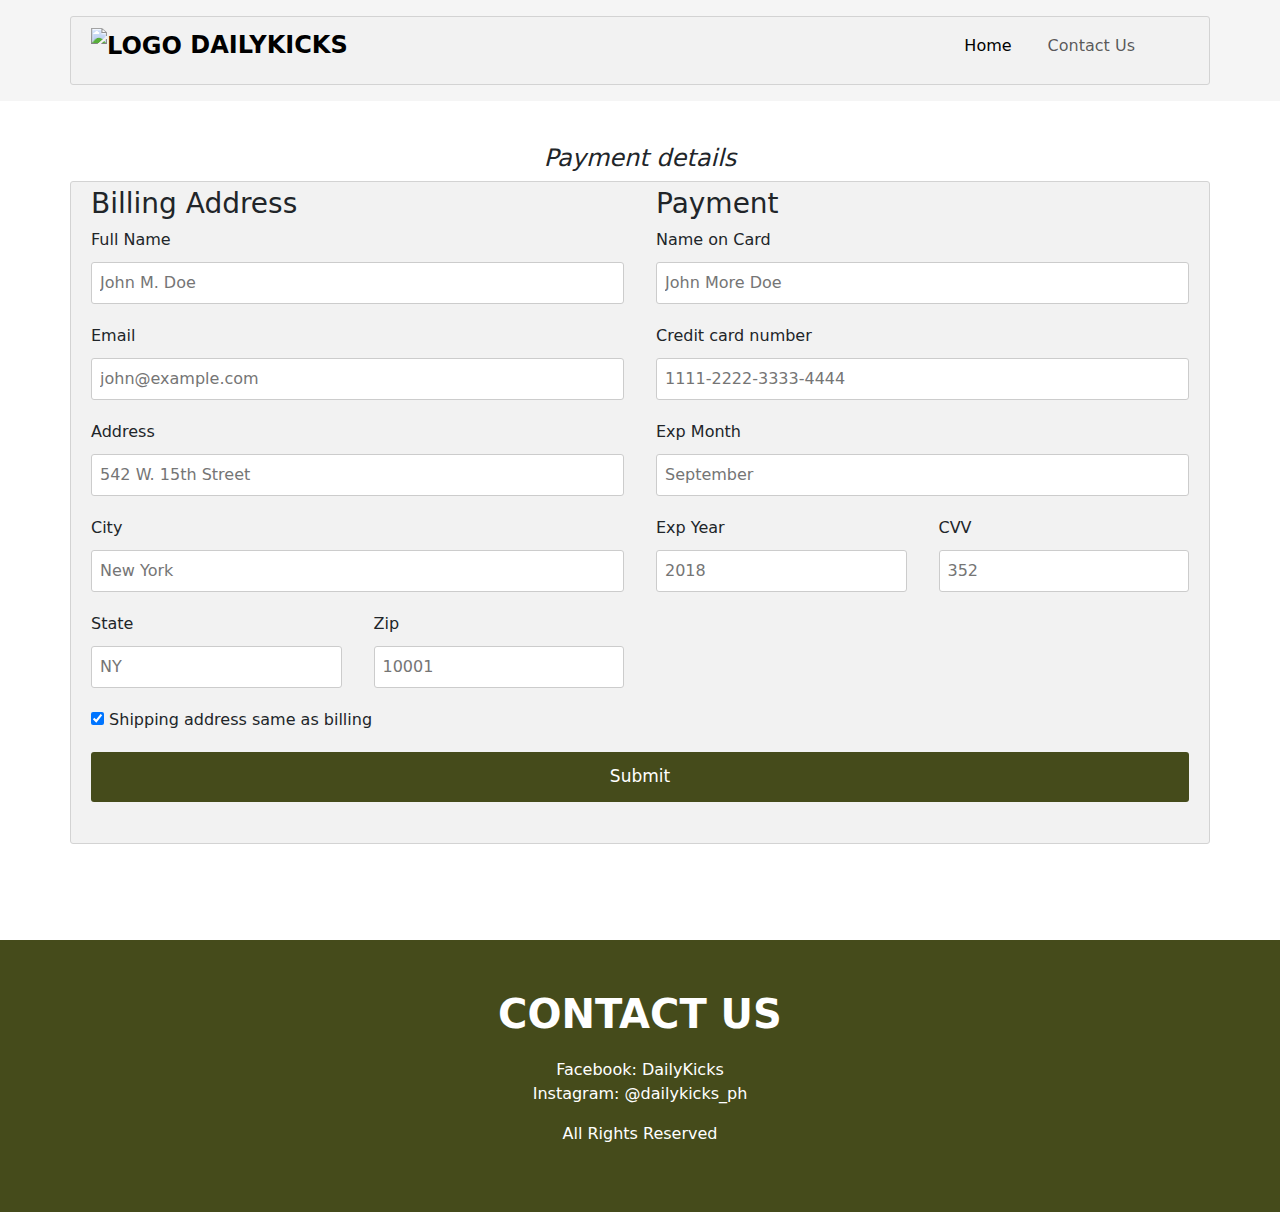
==== cart.html @ 529fa7d4 "Add files via upload" ====
<!DOCTYPE>
<html>
    <head>
        <title>Software House Portfolio Website</title>
        <link href="https://cdn.jsdelivr.net/npm/bootstrap@5.3.3/dist/css/bootstrap.min.css" rel="stylesheet" 
        integrity="sha384-QWTKZyjpPEjISv5WaRU9OFeRpok6YctnYmDr5pNlyT2bRjXh0JMhjY6hW+ALEwIH" crossorigin="anonymous">
        <link rel="stylesheet" href="cart.css" />
        <link rel="stylesheet" href="style.css" />
        <script src="https://cdn.jsdelivr.net/npm/bootstrap@5.3.3/dist/js/bootstrap.bundle.min.js" 
        integrity="sha384-YvpcrYf0tY3lHB60NNkmXc5s9fDVZLESaAA55NDzOxhy9GkcIdslK1eN7N6jIeHz" crossorigin="anonymous"></script>
    </head>

        <body>
            <nav class="py-3 navbar navbar-expand-lg fixed-top auto-hiding-navbar">
                <div class="container">
                  <a class="navbar-brand" href="#">
                    <img src="https://png.pngtree.com/png-clipart/20230516/original/pngtree-traditional-japanese-wave-art-png-image_9162643.png" class="logo" alt="logo" />
                    DailyKicks 
                  </a>
                  <button class="navbar-toggler" type="button" data-bs-toggle="collapse" data-bs-target="#navbarSupportedContent" aria-controls="navbarSupportedContent" aria-expanded="false" aria-label="Toggle navigation">
                    <span class="navbar-toggler-icon"></span>
                  </button>
                  <div class="collapse navbar-collapse" id="navbarSupportedContent">
                    <ul class="navbar-nav ms-auto">
                      <li class="nav-item">
                        <a class="nav-link active" aria-current="page" href="index.html">Home</a>
                      </li>
                      <li class="nav-item">
                        <a class="nav-link" href="#contact">Contact Us</a>
                      </li>
                      <li class="nav-item">
                        <a class="nav-link"></a>
                      </li>
                    </ul>
                  </div>
                </div>
              </nav>
              <br><br><br><br><br><br>
              <h4 style="text-align: center;"><em>Payment details</em></h4>
              <div class="row">
                <div class="col-75">
                  <div class="container">
                    <form action="#" method="get" onsubmit="checkoutForm(event)">
              
                      <div class="row">
                        <div class="col-50">
                          <h3>Billing Address</h3>
                          <label for="fname"><i class="fa fa-user"></i> Full Name</label>
                          <input type="text" id="fname" name="firstname" placeholder="John M. Doe">
                          <label for="email"><i class="fa fa-envelope"></i> Email</label>
                          <input type="text" id="email" name="email" placeholder="john@example.com">
                          <label for="adr"><i class="fa fa-address-card-o"></i> Address</label>
                          <input type="text" id="adr" name="address" placeholder="542 W. 15th Street">
                          <label for="city"><i class="fa fa-institution"></i> City</label>
                          <input type="text" id="city" name="city" placeholder="New York">
              
                          <div class="row">
                            <div class="col-50">
                              <label for="state">State</label>
                              <input type="text" id="state" name="state" placeholder="NY">
                            </div>
                            <div class="col-50">
                              <label for="zip">Zip</label>
                              <input type="text" id="zip" name="zip" placeholder="10001">
                            </div>
                          </div>
                        </div>
              
                        <div class="col-50">
                          <h3>Payment</h3>
                          <label for="cname">Name on Card</label>
                          <input type="text" id="cname" name="cardname" placeholder="John More Doe">
                          <label for="ccnum">Credit card number</label>
                          <input type="text" id="ccnum" name="cardnumber" placeholder="1111-2222-3333-4444">
                          <label for="expmonth">Exp Month</label>
                          <input type="text" id="expmonth" name="expmonth" placeholder="September">
              
                          <div class="row">
                            <div class="col-50">
                              <label for="expyear">Exp Year</label>
                              <input type="text" id="expyear" name="expyear" placeholder="2018">
                            </div>
                            <div class="col-50">
                              <label for="cvv">CVV</label>
                              <input type="text" id="cvv" name="cvv" placeholder="352">
                            </div>
                          </div>
                        </div>
              
                      </div>
                      <label>
                        <input type="checkbox" checked="checked" name="sameadr"> Shipping address same as billing
                      </label>
                      <input type="submit" value="Submit" class="btn">
                    </form>
                  </div>
                  <br><br><br><br>
                </div>

<!-- Contact Us -->
                    <section id="contact">
                        <div>
                            <div class="row align-items-center">
                                <div class="col">
                                    <h1>Contact Us</h1>
                                    <p>Facebook: DailyKicks <br>Instagram: 
                                <a href="https://www.instagram.com/dailykicks_ph/" style="color: white;" class="link-offset-2 link-underline link-underline-opacity-0"> @dailykicks_ph </a>
                                <p>
                                 All Rights Reserved 
                                </p>
                              </div>
                            </div>
                        </div>

                    </section>
                        <!-- End of Contact Us Section -->
          <script src="script.js"></script>
        </body>
</html>
---- cart.css ----
.row {
    display: -ms-flexbox; 
    display: flex;
    -ms-flex-wrap: wrap; 
    flex-wrap: wrap;
    margin: 0 -16px;
}

.col-25 {
    -ms-flex: 25%; 
    flex: 25%;
}

.col-50 {
    -ms-flex: 50%; 
    flex: 50%;
}

.col-75 {
    -ms-flex: 75%; 
    flex: 75%;
}

.col-25,
.col-50,
.col-75 {
    padding: 0 16px;
}

.container {
    background-color: #f2f2f2;
    padding: 5px 20px 15px 20px;
    border: 1px solid lightgrey;
    border-radius: 3px;
}

input[type=text] {
    width: 100%;
    margin-bottom: 20px;
    padding: 12px;
    border: 1px solid #ccc;
    border-radius: 3px;
}

label {
    margin-bottom: 10px;
    display: block;
}

.icon-container {
    margin-bottom: 20px;
    padding: 7px 0;
    font-size: 24px;
}

.btn {
    background-color: #454B1B;
    color: white;
    padding: 12px;
    margin: 10px 0;
    border: none;
    width: 100%;
    border-radius: 3px;
    cursor: pointer;
    font-size: 17px;
}

.btn:hover {
    background-color: #454B1B;
}

span.price {
    float: right;
    color: grey;
}

@media (max-width: 800px) {
    .row {
        flex-direction: column-reverse;
    }
    .col-25 {
        margin-bottom: 20px;
    }
}

.form-container {
    max-width: 100px;
    margin: 100px;
    padding-bottom: 20px;
}

input[type=text] {
    padding: 8px;
}

#contact{
    margin-bottom: 20px;
}
---- style.css ----
body {
    display: block; 
    overflow-x: hidden;
}

nav {
    background-color: whitesmoke;
}

.navbar-brand img {
    max-height: 50px;
}

.navbar-brand {
    font-size: 24px;
    text-transform: uppercase;
    font-weight: 900;
    color:black; 
}

nav ul li a { 
    color:#a9a9a9;
    margin: auto 10px; 
}

nav ul li a:hover {
    color:#454B1B;
}

section {
    padding-top: 50px;
    padding-bottom: 50px;
}

section h1 {
    text-transform: uppercase;
    font-weight: 900;
    color:#454B1B;
    text-align: left;
    margin-bottom: 20px;
}

section p { 
    font-size: 16px;
    font-weight: 300;
}

button {
    max-width: 50%;
    border-radius: 50px !important;
}

#hero .col {
    justify-content: center;
    flex-direction: column;
    display: flex;
}

#hero .img-col {
    justify-content: center;
    margin-top: 100px;
    margin-bottom: 100px;
}

#hero img {
    max-width: 100% !important;
    width: 100%;
}

#hero .card {
    box-shadow: 11px 7px 16px #a9a9a9;
    border: 0;
    text-align: center;
}

#hero .icon {
    width: 150px;
    height: 150px;
    margin-bottom: 20px;
}

#projects .project {
    margin-bottom: 50px;
}

#contact {
    text-align: center;
    background-color: #454B1B;
    color: white;
}

#contact h1{
    text-align: center;
    color: white;
}

a {
    text-decoration: none !important;
    color: whitesmoke;
}
.btn-custom {
    background-color: #454B1B;
    color: #fff;
    font-size: 14px;
    padding: 8px 20px;
    border: none;
    border-radius: 5px;
    transition: 0.3s ease-in-out;
    display: inline-block;
    text-decoration: none;
}

.btn-custom a {
    color: #fff;
    text-decoration: none;
    display: inline-block;
    width: 100%;
    height: 100%;
}

.btn-custom:hover {
    background-color: #333;
}

.btn-custom:active {
    transform: scale(0.95);
}
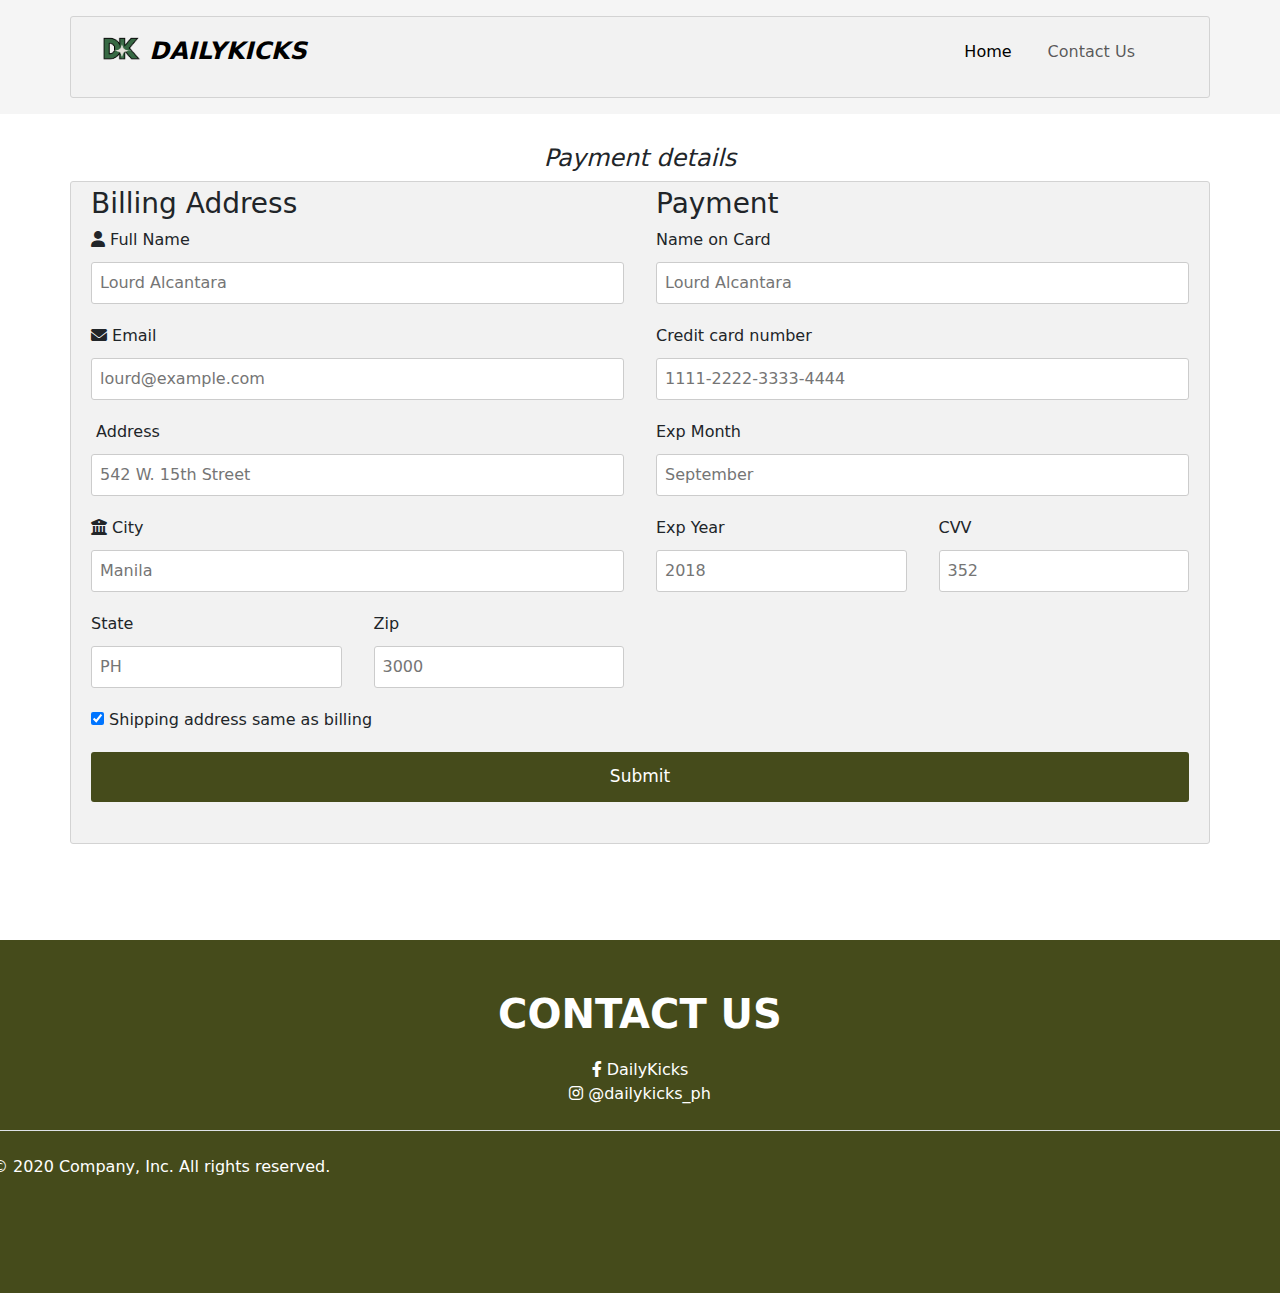
==== commit ae6d7c21: "Add files via upload" ====
--- a/cart.html
+++ b/cart.html
@@ -6,6 +6,7 @@
         integrity="sha384-QWTKZyjpPEjISv5WaRU9OFeRpok6YctnYmDr5pNlyT2bRjXh0JMhjY6hW+ALEwIH" crossorigin="anonymous">
         <link rel="stylesheet" href="cart.css" />
         <link rel="stylesheet" href="style.css" />
+        <link rel="stylesheet" href="https://cdnjs.cloudflare.com/ajax/libs/font-awesome/6.0.0-beta3/css/all.min.css">
         <script src="https://cdn.jsdelivr.net/npm/bootstrap@5.3.3/dist/js/bootstrap.bundle.min.js" 
         integrity="sha384-YvpcrYf0tY3lHB60NNkmXc5s9fDVZLESaAA55NDzOxhy9GkcIdslK1eN7N6jIeHz" crossorigin="anonymous"></script>
     </head>
@@ -14,8 +15,8 @@
             <nav class="py-3 navbar navbar-expand-lg fixed-top auto-hiding-navbar">
                 <div class="container">
                   <a class="navbar-brand" href="#">
-                    <img src="https://png.pngtree.com/png-clipart/20230516/original/pngtree-traditional-japanese-wave-art-png-image_9162643.png" class="logo" alt="logo" />
-                    DailyKicks 
+                    <img src="Photos/DKlogo.png" class="logo" alt="logo" />
+                    <em>DailyKicks</em>
                   </a>
                   <button class="navbar-toggler" type="button" data-bs-toggle="collapse" data-bs-target="#navbarSupportedContent" aria-controls="navbarSupportedContent" aria-expanded="false" aria-label="Toggle navigation">
                     <span class="navbar-toggler-icon"></span>
@@ -46,22 +47,22 @@
                         <div class="col-50">
                           <h3>Billing Address</h3>
                           <label for="fname"><i class="fa fa-user"></i> Full Name</label>
-                          <input type="text" id="fname" name="firstname" placeholder="John M. Doe">
+                          <input type="text" id="fname" name="firstname" placeholder="Lourd Alcantara">
                           <label for="email"><i class="fa fa-envelope"></i> Email</label>
-                          <input type="text" id="email" name="email" placeholder="john@example.com">
+                          <input type="text" id="email" name="email" placeholder="lourd@example.com">
                           <label for="adr"><i class="fa fa-address-card-o"></i> Address</label>
                           <input type="text" id="adr" name="address" placeholder="542 W. 15th Street">
                           <label for="city"><i class="fa fa-institution"></i> City</label>
-                          <input type="text" id="city" name="city" placeholder="New York">
+                          <input type="text" id="city" name="city" placeholder="Manila">
               
                           <div class="row">
                             <div class="col-50">
                               <label for="state">State</label>
-                              <input type="text" id="state" name="state" placeholder="NY">
+                              <input type="text" id="state" name="state" placeholder="PH">
                             </div>
                             <div class="col-50">
                               <label for="zip">Zip</label>
-                              <input type="text" id="zip" name="zip" placeholder="10001">
+                              <input type="text" id="zip" name="zip" placeholder="3000">
                             </div>
                           </div>
                         </div>
@@ -69,7 +70,7 @@
                         <div class="col-50">
                           <h3>Payment</h3>
                           <label for="cname">Name on Card</label>
-                          <input type="text" id="cname" name="cardname" placeholder="John More Doe">
+                          <input type="text" id="cname" name="cardname" placeholder="Lourd Alcantara">
                           <label for="ccnum">Credit card number</label>
                           <input type="text" id="ccnum" name="cardnumber" placeholder="1111-2222-3333-4444">
                           <label for="expmonth">Exp Month</label>
@@ -98,22 +99,24 @@
                 </div>
 
 <!-- Contact Us -->
-                    <section id="contact">
-                        <div>
-                            <div class="row align-items-center">
-                                <div class="col">
-                                    <h1>Contact Us</h1>
-                                    <p>Facebook: DailyKicks <br>Instagram: 
-                                <a href="https://www.instagram.com/dailykicks_ph/" style="color: white;" class="link-offset-2 link-underline link-underline-opacity-0"> @dailykicks_ph </a>
-                                <p>
-                                 All Rights Reserved 
-                                </p>
-                              </div>
-                            </div>
-                        </div>
-
-                    </section>
-                        <!-- End of Contact Us Section -->
+<section id="contact">
+  <div>
+      <div class="row align-items-center">
+          <div class="col">
+              <h1>Contact Us</h1>
+              <p>
+                  <i class="fab fa-facebook-f"></i> DailyKicks <br>
+                  <i class="fab fa-instagram"></i> 
+                  <a href="https://www.instagram.com/dailykicks_ph/" style="color: white;" class="link-offset-2 link-underline link-underline-opacity-0">@dailykicks_ph</a>
+              </p>
+              <div class="d-flex justify-content-between py-4 my-4 border-top">
+                  <p>© 2020 Company, Inc. All rights reserved.</p>
+              </div>
+          </div>
+      </div>
+  </div>
+</section>
+<!-- End of Contact Us Section -->
           <script src="script.js"></script>
         </body>
 </html>--- a/cart.css
+++ b/cart.css
@@ -1,3 +1,7 @@
+nav {
+    background-color: whitesmoke;
+}
+
 .row {
     display: -ms-flexbox; 
     display: flex;
--- a/style.css
+++ b/style.css
@@ -24,7 +24,7 @@
 }
 
 nav ul li a:hover {
-    color:#454B1B;
+    color: #0000;
 }
 
 section {
@@ -71,6 +71,7 @@
     box-shadow: 11px 7px 16px #a9a9a9;
     border: 0;
     text-align: center;
+    background: whitesmoke;
 }
 
 #hero .icon {
@@ -98,30 +99,3 @@
     text-decoration: none !important;
     color: whitesmoke;
 }
-.btn-custom {
-    background-color: #454B1B;
-    color: #fff;
-    font-size: 14px;
-    padding: 8px 20px;
-    border: none;
-    border-radius: 5px;
-    transition: 0.3s ease-in-out;
-    display: inline-block;
-    text-decoration: none;
-}
-
-.btn-custom a {
-    color: #fff;
-    text-decoration: none;
-    display: inline-block;
-    width: 100%;
-    height: 100%;
-}
-
-.btn-custom:hover {
-    background-color: #333;
-}
-
-.btn-custom:active {
-    transform: scale(0.95);
-}